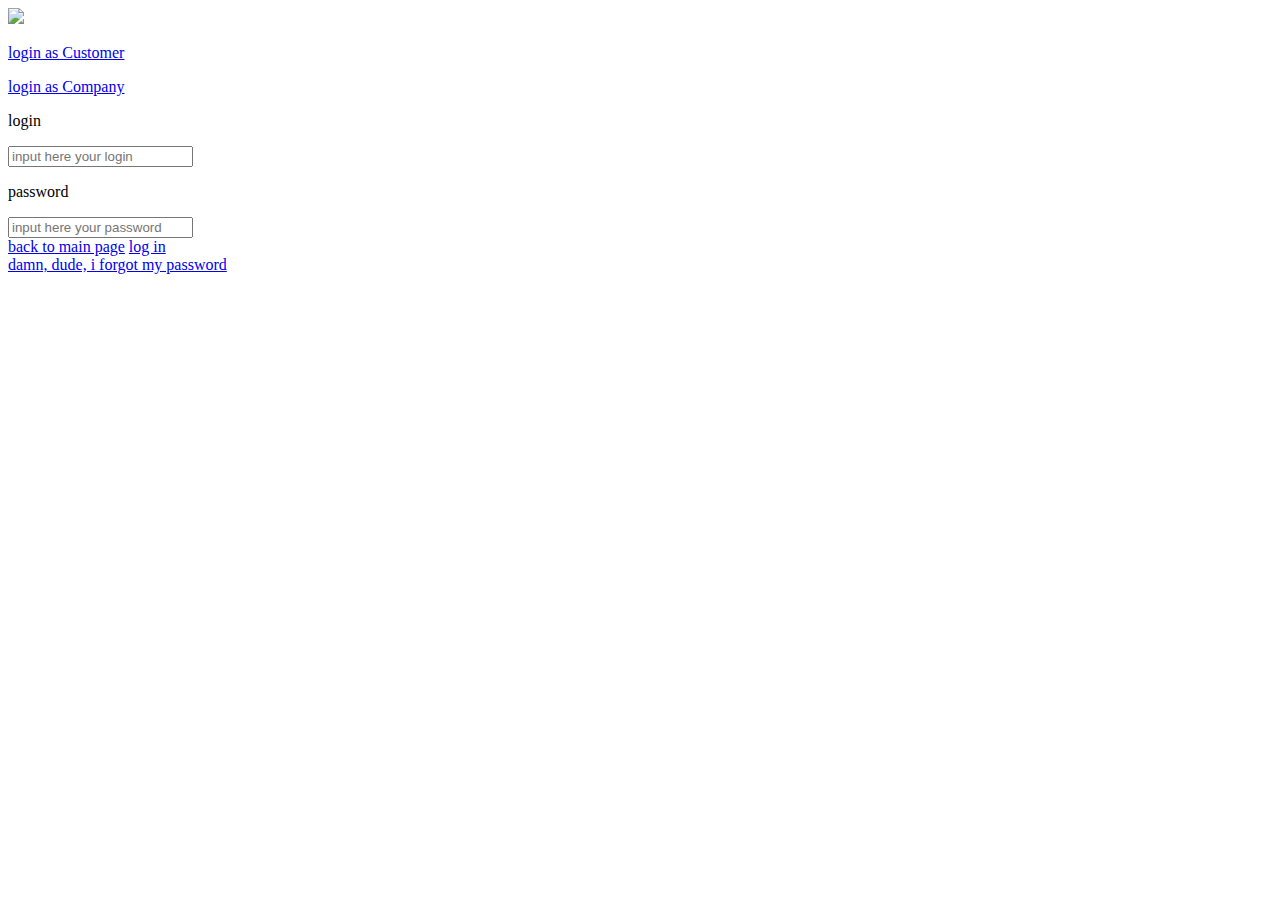
==== login_page.html @ 2a87b816 "Add files via upload" ====
<!DOCTYPE html>
<html class="scroll-smooth" lang="en">
<head>
    <meta charset="UTF-8">
    <title>Restavratsia</title>
    <link rel="stylesheet" href="css/styles.css">
    <link rel="stylesheet" href="css/dynamic-styles.css">
</head>
<body>
<header class="d-flex-spacebtw">
    <div class="col-3">
        <a href="main_page.html"><img class="col-3 col-xl-3" src="css/images/logo_transparent.png" id="logo"></a>
    </div>
</header>
    <section id="login-section" class="section">
        <div id="login-container" class="container col-7 col-lg-10 col-sm-12 flex-center">
            <div class="form">
                <div id="login-choose" class="choosing">
                    <a id="login-customer-btn" class="button-class" href="#"><p>login as Customer</p></a>
                    <a id="login-company-btn" class="button-class" href="#"><p>login as Company</p></a>
                </div>
                <div id="div-input" class="input-form">
                    <div class="input-text flex-center">
                        <p class="text-form text">login</p>
                        <input type="text" class="input-field" placeholder="input here your login">
                    </div>
                    <div class="input-text flex-center">
                        <p class="text-form text">password</p>
                        <input type="password" class="input-field" placeholder="input here your password">
                    </div>
                </div>
                <div id="div-btn" class="btn-form">
                    <div id="btn-login-back" class="div-btn-block">
                        <a id="btn-back" href="main_page.html" class="button-class login-form-btn">back to main page</a>
                        <a id="btn-login" href="#" class="button-class login-form-btn">log in</a>
                    </div>
                    <div id="btn-forgot-pass" class="div-btn-block">
                        <a id="btn-forgot" href="#" class="button-class login-form-btn">damn, dude, i forgot my password</a>
                    </div>
                </div>
            </div>
        </div>
    </section>
</body>
</html>
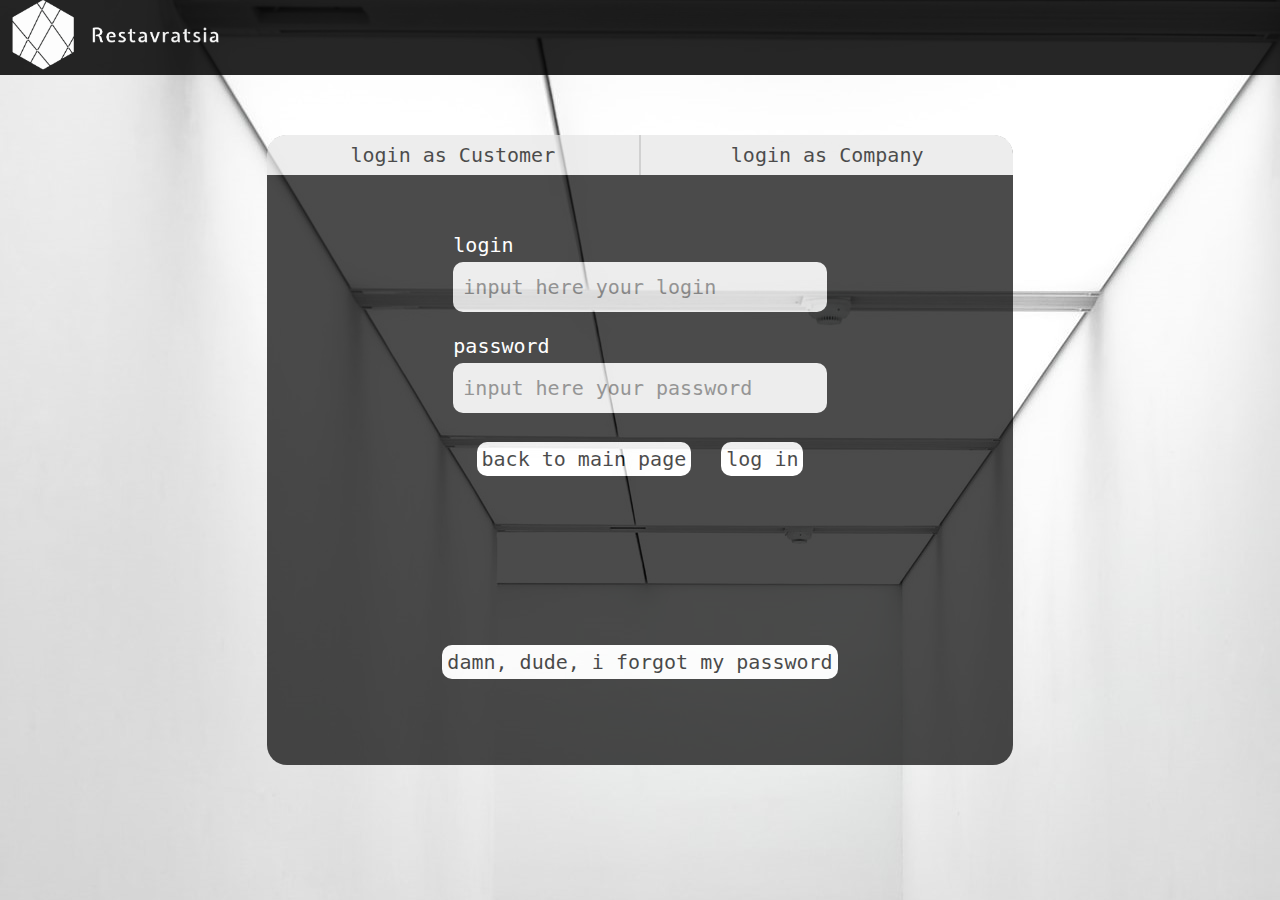
==== commit b92accf0: "Update login_page.html" ====
--- a/login_page.html
+++ b/login_page.html
@@ -9,7 +9,7 @@
 <body>
 <header class="d-flex-spacebtw">
     <div class="col-3">
-        <a href="main_page.html"><img class="col-3 col-xl-3" src="css/images/logo_transparent.png" id="logo"></a>
+        <a href="index.html"><img class="col-3 col-xl-3" src="css/images/logo_transparent.png" id="logo"></a>
     </div>
 </header>
     <section id="login-section" class="section">
@@ -42,4 +42,4 @@
         </div>
     </section>
 </body>
-</html>+</html>
--- a/css/styles.css
+++ b/css/styles.css
@@ -0,0 +1,1000 @@
+@charset "UTF-8";
+* {
+  margin: 0;
+  padding: 0;
+  box-sizing: border-box;
+}
+
+::-webkit-scrollbar {
+  width: 0;
+  background: rgba(255, 255, 255, 0);
+}
+
+html.scroll-auto {
+  scroll-behavior: auto;
+}
+
+html.scroll-smooth {
+  scroll-behavior: smooth;
+}
+
+header {
+  position: fixed;
+  background-color: black;
+  height: 75px;
+  width: 100%;
+  margin: 0;
+  opacity: 0.85;
+  z-index: 1;
+}
+
+.text-box-white {
+  background-color: white;
+  color: black;
+  opacity: 0.87;
+}
+
+.text-box-black {
+  background-color: black;
+  color: white;
+  opacity: 0.87;
+}
+
+.text-bold {
+  font-weight: bold;
+}
+
+footer {
+  background-color: black;
+  height: 300px;
+  font-family: Avantgarde, TeX Gyre Adventor, URW Gothic L, sans-serif, cursive;
+  font-size: 17px;
+  width: 100%;
+  margin: 0;
+  opacity: 0.8;
+  color: white;
+}
+
+.height-100 {
+  height: 100%;
+}
+
+.footer-link {
+  text-decoration: none;
+  color: white;
+}
+
+.footer-link:hover {
+  color: lightgray;
+}
+
+.hr {
+  width: 95%;
+  height: 2px;
+}
+
+.background-responsive {
+  background-position: center center;
+  background-repeat: no-repeat;
+  background-size: cover;
+}
+
+.section {
+  height: 100vh;
+  padding-top: 0;
+}
+
+.container {
+  height: 100%;
+  margin: 0 auto;
+}
+
+.background-transparent {
+  background-color: transparent;
+}
+
+.height-inherit {
+  height: inherit;
+}
+
+.width-inherit {
+  width: inherit;
+}
+
+.elem-fit {
+  height: 100%;
+  width: 100%;
+}
+
+.width100 {
+  width: 100%;
+}
+
+.menu-link {
+  text-decoration: none;
+  color: white;
+  width: auto;
+  text-align: center;
+  font-family: Avantgarde, TeX Gyre Adventor, URW Gothic L, sans-serif, cursive;
+  font-size: 20px;
+  padding: 0 10px 0 10px;
+  display: flex;
+  justify-content: center;
+  /*Центрирование по горизонтали*/
+  align-items: center;
+  /*Центрирование по вертикали */
+  height: 75px;
+}
+
+.menu-link:hover {
+  background-color: white;
+  color: black;
+  transition: 1s;
+}
+
+.menu {
+  width: 50%;
+  display: flex;
+  justify-content: flex-end;
+  align-items: center;
+}
+
+.auth-btn {
+  margin: 100px;
+  font-size: 45px;
+  background-color: black;
+  color: white;
+  border-radius: 4px;
+  text-decoration: none;
+  justify-content: center;
+  align-items: center;
+  opacity: 0.75;
+  padding: 10px 25px 10px 25px;
+  font-family: Avantgarde, TeX Gyre Adventor, URW Gothic L, sans-serif, cursive;
+}
+
+.auth-btn:hover {
+  background-color: white;
+  color: black;
+  transition: 1s;
+  box-shadow: 0 0 15px black;
+}
+
+.d-flex-spacebtw {
+  display: flex;
+  justify-content: space-between;
+  align-items: center;
+}
+
+.flex-row-center {
+  display: flex;
+  flex-direction: row;
+  justify-content: center;
+  align-items: center;
+}
+
+.flex-column-center {
+  display: flex;
+  flex-direction: column;
+  justify-content: center;
+  align-items: center;
+}
+
+.flex-end-center {
+  display: flex;
+  justify-content: flex-end;
+  align-items: center;
+}
+
+.flex-center {
+  display: flex;
+  justify-content: center;
+  align-items: center;
+}
+
+.flex-column-start {
+  display: flex;
+  flex-direction: column;
+  justify-content: center;
+  align-items: flex-start;
+}
+
+.flex-column-start_top {
+  display: flex;
+  flex-direction: column;
+  justify-content: flex-start;
+  align-items: center;
+}
+
+.text-block {
+  border: solid lightgrey 1px;
+  border-radius: 10px;
+  margin: 5px;
+  padding: 25px 10px 25px 10px;
+  height: 90%;
+  flex-direction: column;
+  align-items: flex-start;
+}
+
+.text-title {
+  text-align: center;
+  font-family: Monospace;
+  font-weight: bold;
+  font-size: 30px;
+  text-indent: 0;
+  color: grey;
+}
+
+.text {
+  text-align: justify;
+  text-indent: 20px;
+  font-family: Monospace;
+  font-size: 20px;
+}
+
+.text-align-center {
+  text-align: center;
+}
+
+.devs-item {
+  list-style: none;
+  height: 50%;
+  width: 18%;
+  background-color: coral;
+  border-radius: 10px;
+  -webkit-transition: 0.7s ease-in-out;
+  -moz-transition: 0.7s ease-in-out;
+  -o-transition: 0.7s ease-in-out;
+  transition: 0.7s ease-in-out;
+}
+
+.devs-item:hover {
+  transform: translate(0, -70px);
+  -webkit-transform: translate(0, -70px);
+  /** Safari & Chrome **/
+  -o-transform: translate(0, -70px);
+  /** Opera **/
+  -moz-transform: translate(0, -70px);
+  /** Firefox **/
+}
+
+.dev-img {
+  border-radius: 10px;
+}
+
+.form {
+  height: 70%;
+  width: 100%;
+  background-color: black;
+  opacity: 0.7;
+  border-radius: 20px;
+}
+
+.choosing {
+  display: flex;
+  justify-content: center;
+  flex-direction: row;
+  align-items: baseline;
+}
+
+.input-form {
+  display: flex;
+  flex-direction: column;
+  align-items: center;
+  justify-content: flex-end;
+}
+
+.btn-form {
+  display: flex;
+  flex-direction: column;
+  align-items: flex-start;
+  justify-content: center;
+}
+
+.input-field {
+  border-radius: 10px;
+  border: none;
+  margin-bottom: 6px;
+  height: 50px;
+  width: 50%;
+  background-color: white !important;
+  opacity: 0.9;
+  font-family: Monospace;
+  font-size: 20px;
+  outline: none;
+  padding-left: 10px;
+  color: black;
+}
+
+.input-field:hover {
+  opacity: 1;
+  transition: 0.1s;
+}
+
+.button-class {
+  color: black;
+  font-size: 20px;
+  background-color: white;
+  opacity: 0.9;
+  text-decoration: none;
+  font-family: Monospace;
+}
+
+.text-form {
+  color: white;
+  width: 50%;
+  text-indent: 0;
+  margin-bottom: 5px;
+}
+
+.input-text {
+  height: inherit;
+  width: inherit;
+  display: flex;
+  flex-direction: column;
+}
+
+.div-btn-block {
+  width: inherit;
+  height: 50%;
+  display: flex;
+  justify-content: center;
+}
+
+.login-form-btn {
+  border-radius: 10px;
+  padding: 5px;
+  margin-left: 15px;
+  margin-right: 15px;
+  opacity: inherit;
+}
+
+.login-form-btn:hover {
+  background-color: dimgray;
+  color: white;
+  transition: 0.5s;
+}
+
+body.overflow-hidden {
+  overflow: hidden;
+}
+
+.reg-choose {
+  height: 70%;
+  width: 40%;
+  margin: 0 30px 0 30px;
+  border-radius: 20px;
+  font-size: 70px;
+}
+
+.text-center {
+  text-align: center;
+}
+
+.height-auto-margin {
+  height: auto;
+  margin: 10px;
+}
+
+.height80 {
+  height: 80%;
+}
+
+.col-1 {
+  width: 8.33333%;
+}
+
+.col-2 {
+  width: 16.66667%;
+}
+
+.col-3 {
+  width: 25%;
+}
+
+.col-4 {
+  width: 33.33333%;
+}
+
+.col-5 {
+  width: 41.66667%;
+}
+
+.col-6 {
+  width: 50%;
+}
+
+.col-7 {
+  width: 58.33333%;
+}
+
+.col-8 {
+  width: 66.66667%;
+}
+
+.col-9 {
+  width: 75%;
+}
+
+.col-10 {
+  width: 83.33333%;
+}
+
+.col-11 {
+  width: 91.66667%;
+}
+
+.col-12 {
+  width: 100%;
+}
+
+/* #Colons */
+@media screen and (max-width: 1200px) {
+  .xl-height90 {
+    height: 90%;
+  }
+
+  .xl-height80 {
+    height: 80%;
+  }
+
+  .d-xl-none {
+    display: none;
+  }
+
+  .padding-xl-top {
+    padding-top: 100px;
+  }
+
+  .d-xl-inline {
+    display: inline;
+  }
+
+  .d-xl-inline-block {
+    display: inline-block;
+  }
+
+  .d-xl-block {
+    display: block;
+  }
+
+  .d-xl-flex {
+    display: flex;
+  }
+
+  .flex-xl-column {
+    flex-direction: column;
+  }
+
+  .bg-xl-brown {
+    background-color: #4A3600;
+  }
+
+  .col-xl-1 {
+    width: 8.33333%;
+  }
+
+  .col-xl-2 {
+    width: 16.66667%;
+  }
+
+  .col-xl-3 {
+    width: 25%;
+  }
+
+  .col-xl-4 {
+    width: 33.33333%;
+  }
+
+  .col-xl-5 {
+    width: 41.66667%;
+  }
+
+  .col-xl-6 {
+    width: 50%;
+  }
+
+  .col-xl-7 {
+    width: 58.33333%;
+  }
+
+  .col-xl-8 {
+    width: 66.66667%;
+  }
+
+  .col-xl-9 {
+    width: 75%;
+  }
+
+  .col-xl-10 {
+    width: 83.33333%;
+  }
+
+  .col-xl-11 {
+    width: 91.66667%;
+  }
+
+  .col-xl-12 {
+    width: 100%;
+  }
+}
+@media screen and (max-width: 992px) {
+  .lg-height80 {
+    height: 80%;
+  }
+
+  .lg-height90 {
+    height: 90%;
+  }
+
+  .d-lg-inline {
+    display: inline;
+  }
+
+  .padding-lg-top {
+    padding-top: 100px;
+  }
+
+  .section-height-2_5x {
+    height: 250vh;
+  }
+
+  .section-height-2x {
+    height: 200vh;
+  }
+
+  .section-height-1_5x {
+    height: 150vh;
+  }
+
+  .section-height-1_25x {
+    height: 125vh;
+  }
+
+  .section-height-1_125x {
+    height: 112.5vh;
+  }
+
+  .flex-lg-column {
+    flex-direction: column;
+  }
+
+  .d-lg-inline-block {
+    display: inline-block;
+  }
+
+  .d-lg-block {
+    display: block;
+  }
+
+  .col-lg-1 {
+    width: 8.33333%;
+  }
+
+  .col-lg-2 {
+    width: 16.66667%;
+  }
+
+  .col-lg-3 {
+    width: 25%;
+  }
+
+  .col-lg-4 {
+    width: 33.33333%;
+  }
+
+  .col-lg-5 {
+    width: 41.66667%;
+  }
+
+  .col-lg-6 {
+    width: 50%;
+  }
+
+  .col-lg-7 {
+    width: 58.33333%;
+  }
+
+  .col-lg-8 {
+    width: 66.66667%;
+  }
+
+  .col-lg-9 {
+    width: 75%;
+  }
+
+  .col-lg-10 {
+    width: 83.33333%;
+  }
+
+  .col-lg-11 {
+    width: 91.66667%;
+  }
+
+  .col-lg-12 {
+    width: 100%;
+  }
+}
+@media screen and (max-width: 768px) {
+  header > nav > a {
+    visibility: hidden;
+  }
+
+  footer {
+    height: 540px;
+  }
+
+  .md-height80 {
+    height: 80%;
+  }
+
+  .md-height90 {
+    height: 90%;
+  }
+
+  .padding-md-top {
+    padding-top: 100px;
+  }
+
+  .flex-md-column-center {
+    flex-direction: column;
+    align-items: center;
+  }
+
+  .d-md-inline {
+    display: inline;
+  }
+
+  .d-md-inline-block {
+    display: inline-block;
+  }
+
+  .d-md-block {
+    display: block;
+  }
+
+  .justify-content-md-center {
+    justify-content: center;
+  }
+
+  .align-items-md-center {
+    align-items: center;
+  }
+
+  .text-md-center {
+    text-align: center;
+  }
+
+  .col-md-1 {
+    width: 8.33333%;
+  }
+
+  .col-md-2 {
+    width: 16.66667%;
+  }
+
+  .col-md-3 {
+    width: 25%;
+  }
+
+  .col-md-4 {
+    width: 33.33333%;
+  }
+
+  .col-md-5 {
+    width: 41.66667%;
+  }
+
+  .col-md-6 {
+    width: 50%;
+  }
+
+  .col-md-7 {
+    width: 58.33333%;
+  }
+
+  .col-md-8 {
+    width: 66.66667%;
+  }
+
+  .col-md-9 {
+    width: 75%;
+  }
+
+  .col-md-10 {
+    width: 83.33333%;
+  }
+
+  .col-md-11 {
+    width: 91.66667%;
+  }
+
+  .col-md-12 {
+    width: 100%;
+  }
+}
+@media screen and (max-width: 576px) {
+  footer {
+    height: 530px;
+  }
+
+  .flex-sm-column-center {
+    flex-direction: column;
+    align-items: center;
+  }
+
+  .sm-section-height-2x {
+    height: 200vh;
+  }
+
+  .sm-section-height-1_5x {
+    height: 150vh;
+  }
+
+  .d-sm-inline {
+    display: inline;
+  }
+
+  .d-sm-inline-block {
+    display: inline-block;
+  }
+
+  .d-sm-block {
+    display: block;
+  }
+
+  .justify-content-sm-center {
+    justify-content: center;
+  }
+
+  .text-sm-center {
+    text-align: center;
+  }
+
+  .col-sm-1 {
+    width: 8.33333%;
+  }
+
+  .col-sm-2 {
+    width: 16.66667%;
+  }
+
+  .col-sm-3 {
+    width: 25%;
+  }
+
+  .col-sm-4 {
+    width: 33.33333%;
+  }
+
+  .col-sm-5 {
+    width: 41.66667%;
+  }
+
+  .col-sm-6 {
+    width: 50%;
+  }
+
+  .col-sm-7 {
+    width: 58.33333%;
+  }
+
+  .col-sm-8 {
+    width: 66.66667%;
+  }
+
+  .col-sm-9 {
+    width: 75%;
+  }
+
+  .col-sm-10 {
+    width: 83.33333%;
+  }
+
+  .col-sm-11 {
+    width: 91.66667%;
+  }
+
+  .col-sm-12 {
+    width: 100%;
+  }
+}
+@media screen and (max-width: 576px) {
+  .d-xs-inline {
+    display: inline;
+  }
+
+  .d-xs-inline-block {
+    display: inline-block;
+  }
+
+  .d-xs-block {
+    display: block;
+  }
+
+  .col-xs-1 {
+    width: 8.33333%;
+  }
+
+  .col-xs-2 {
+    width: 16.66667%;
+  }
+
+  .col-xs-3 {
+    width: 25%;
+  }
+
+  .col-xs-4 {
+    width: 33.33333%;
+  }
+
+  .col-xs-5 {
+    width: 41.66667%;
+  }
+
+  .col-xs-6 {
+    width: 50%;
+  }
+
+  .col-xs-7 {
+    width: 58.33333%;
+  }
+
+  .col-xs-8 {
+    width: 66.66667%;
+  }
+
+  .col-xs-9 {
+    width: 75%;
+  }
+
+  .col-xs-10 {
+    width: 83.33333%;
+  }
+
+  .col-xs-11 {
+    width: 91.66667%;
+  }
+
+  .col-xs-12 {
+    width: 100%;
+  }
+}
+@media screen and (max-width: 425px) {
+  .xxs-section-height-1_5x {
+    height: 150vh;
+  }
+
+  .xxs-section-height-1_25x {
+    height: 125vh;
+  }
+
+  .xxs-section-height-1_125x {
+    height: 112.5vh;
+  }
+
+  .xxs-section-height-1x {
+    height: 100vh;
+  }
+}
+.p-1,
+.py-1,
+.pt-1 {
+  padding-top: 0.25rem;
+}
+
+.p-1,
+.px-1,
+.pr-1 {
+  padding-right: 0.25rem;
+}
+
+.p-1,
+.py-1,
+.pb-1 {
+  padding-bottom: 0.25rem;
+}
+
+.p-1,
+.px-1,
+.pl-1 {
+  padding-left: 0.25rem;
+}
+
+.p-2,
+.py-2,
+.pt-2 {
+  padding-top: 0.5rem;
+}
+
+.p-2,
+.px-2,
+.pr-2 {
+  padding-right: 0.5rem;
+}
+
+.p-2,
+.py-2,
+.pb-2 {
+  padding-bottom: 0.5rem;
+}
+
+.p-2,
+.px-2,
+.pl-2 {
+  padding-left: 0.5rem;
+}
+
+.p-3,
+.py-3,
+.pt-3 {
+  padding-top: 1rem;
+}
+
+.p-3,
+.px-3,
+.pr-3 {
+  padding-right: 1rem;
+}
+
+.p-3,
+.py-3,
+.pb-3 {
+  padding-bottom: 1rem;
+}
+
+.p-3,
+.px-3,
+.pl-3 {
+  padding-left: 1rem;
+}
+
+.p-4,
+.py-4,
+.pt-4 {
+  padding-top: 1.5rem;
+}
+
+.p-4,
+.px-4,
+.pr-4 {
+  padding-right: 1.5rem;
+}
+
+.p-4,
+.py-4,
+.pb-4 {
+  padding-bottom: 1.5rem;
+}
+
+.p-4,
+.px-4,
+.pl-4 {
+  padding-left: 1.5rem;
+}
+
+.p-5,
+.py-5,
+.pt-5 {
+  padding-top: 3rem;
+}
+
+.p-5,
+.px-5,
+.pr-5 {
+  padding-right: 3rem;
+}
+
+.p-5,
+.py-5,
+.pb-5 {
+  padding-bottom: 3rem;
+}
+
+.p-5,
+.px-5,
+.pl-5 {
+  padding-left: 3rem;
+}
+
+/*# sourceMappingURL=styles.css.map */
--- a/css/dynamic-styles.css
+++ b/css/dynamic-styles.css
@@ -0,0 +1,174 @@
+#block1-sec1 {
+  background-image: url("images/lestnitsa_arhitektura_zdanie_152333_1920x1080.jpg");
+}
+
+#sec3 {
+  background-image: url("images/architecture_structure_symmetry_bw_117554_1920x1080.jpg");
+}
+
+#text-sec3 {
+  border: none;
+}
+
+.text-sec3-font-size {
+  font-size: 25px;
+}
+
+#sec5-textblock {
+  height: 90%;
+  max-width: inherit;
+}
+
+#footer-block1 {
+  height: 65%;
+}
+
+#footer-block2 {
+  height: 35%;
+}
+
+#sec4-text {
+  border: none;
+  height: 80%;
+}
+
+#logo {
+  height: 75px;
+  width: 230px;
+  margin-left: 10px;
+}
+
+#section2, #section3 {
+  background-color: white;
+}
+
+#block1-sec2 {
+  background-color: white;
+  width: 50%;
+  height: 100%;
+}
+
+#img-sec2-block1 {
+  width: 95%;
+  height: 90%;
+}
+
+#block2-sec2 {
+  background-color: white;
+  width: 50%;
+  height: 100%;
+}
+
+#text-block, #devs-info {
+  border: solid lightgrey 1px;
+  border-radius: 10px;
+  margin: 5px;
+  padding: 25px 10px 25px 10px;
+  height: 90%;
+  flex-direction: column;
+  align-items: flex-start;
+}
+
+#text1-1 {
+  text-align: center;
+  font-family: Monospace;
+  font-weight: bold;
+  font-size: 30px;
+  text-indent: 0;
+  color: grey;
+}
+
+#block2-sec3 {
+  background-color: white;
+  width: 40%;
+  height: 100%;
+}
+
+#devs-list {
+  justify-content: space-around;
+  height: 100%;
+  width: 100%;
+}
+
+#login-section {
+  background-image: url("images/an_vision-3Ic5nzXzOf4-unsplash (1).jpg");
+}
+
+#login-container {
+  background-color: transparent;
+}
+
+#div-input, #div-btn {
+  width: 100%;
+  height: 40%;
+}
+
+#login-company-btn, #login-customer-btn {
+  width: 50%;
+  height: 40px;
+  display: flex;
+  align-items: center;
+  justify-content: center;
+}
+
+#login-customer-btn:hover {
+  opacity: 0.8;
+  transition: 0.1s;
+}
+
+#login-company-btn:hover {
+  opacity: 0.8;
+  transition: 0.1s;
+}
+
+#login-company-btn {
+  border-left: 1px solid lightgray;
+  border-top-right-radius: 19px;
+}
+
+#login-customer-btn {
+  border-right: 1px solid lightgray;
+  border-top-left-radius: 19px;
+}
+
+#btn-login-back {
+  align-items: flex-start;
+  margin-top: 15px;
+}
+
+#btn-forgot-pass {
+  align-items: flex-end;
+}
+
+#company-pic, #customer-pic {
+  background-color: black;
+  color: white;
+  -webkit-transition: 1.5s ease;
+  /* Safari and Chrome */
+  -moz-transition: 1.5s ease;
+  /* Firefox 4 */
+  -o-transition: 1.5s ease;
+  /* Opera */
+}
+
+#company-pic:hover {
+  background-color: white;
+  color: black;
+  opacity: 1;
+}
+
+#customer-pic:hover {
+  background-color: white;
+  color: black;
+  opacity: 1;
+}
+
+#reg-body {
+  background-image: url("images/257.jpg");
+}
+
+#reg-cust-body, #reg-comp-body {
+  background-image: url("images/462757.jpg");
+}
+
+/*# sourceMappingURL=dynamic-styles.css.map */
